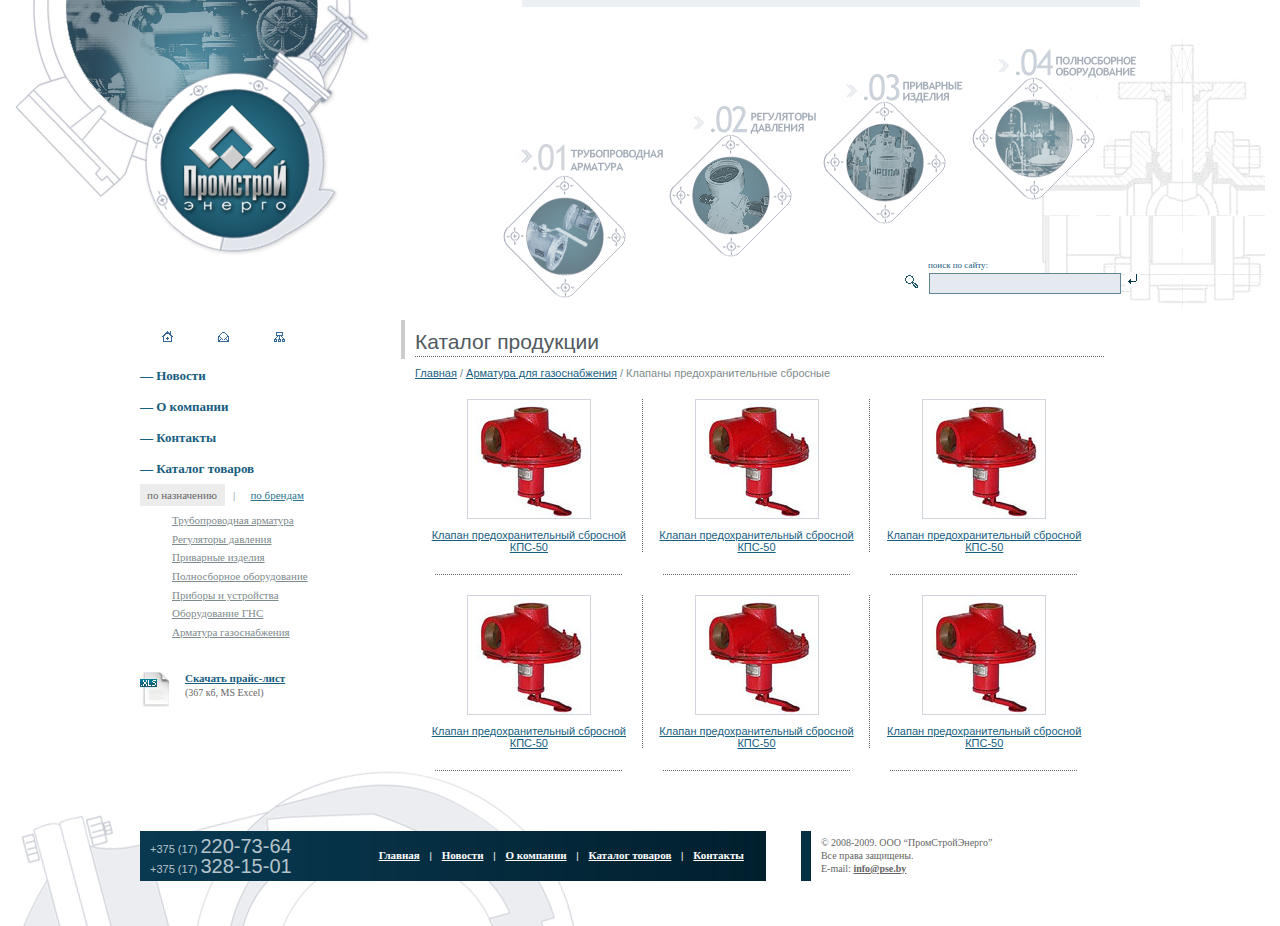
==== catalog.html @ 0b193466 "layout page catalog" ====
<!DOCTYPE html PUBLIC "-//W3C//DTD XHTML 1.0 Transitional//EN" "http://www.w3.org/TR/xhtml1/DTD/xhtml1-transitional.dtd">
<html xmlns="http://www.w3.org/1999/xhtml">
<head>
<meta http-equiv="Content-Type" content="text/html; charset=utf-8" />
<link rel="stylesheet" type="text/css" href="style.css" />
<script type="text/javascript" src="JS/jquery-1.7.2.min.js"></script>
<script type="text/javascript" src="JS/script.js"></script>
<script type="text/javascript" src="JS/jquery-ui-1.8.20.custom.min.js"></script>
<script type="text/javascript" src="JS/jquery.cookie.js"></script>
<title></title>
</head>


<body>
<div class="karkas-main">
<div class="karkas">
    <div class="main">
        <div class="header">
            <a href="/"><img src="images/logo.png" class="logo" alt="" /></a>
            <ul class="menu">
                <li><a href="#" class="step1"></a></li>    
                <li><a href="#" class="step2"></a></li>
                <li><a href="#" class="step3"></a></li>
                <li><a href="#" class="step4"></a></li>
            </ul>
            <div class="search">
                <p>поиск по сайту:</p>
                <form action="" method="get">
                    <img src="images/loopa.gif" alt="" />
                    <input class="input" type="text" name="txt1" />
                    <input type="image" src="images/search.gif" name="go" />
                </form>
            </div>
        </div>
        <table class="content-main" border="0" cellspacing="0" cellpadding="0">
            <tr>
                <td class="nav">
                    <div class="links">
                        <a href="#"><img src="images/home.gif" alt="" /></a>                                    
                        <a href="#"><img src="images/contacts.gif" alt="" /></a>
                        <a href="#"><img src="images/map.gif" alt="" /></a>
                    </div>
                    <ul class="navigation">
                        <li>&mdash;&nbsp;<a href="#">Новости</a></li>
                        <li>&mdash;&nbsp;<a href="#">О компании</a></li>
                        <li>&mdash;&nbsp;<a href="#">Контакты</a></li>
                        <li>&mdash;&nbsp;<a href="#">Каталог товаров</a></li>
                    </ul>
                    <div id="catalog">
                        <div id="select">
                            <a id="header_catalog_type" href="#" class="selec_activ"> по назначению </a>&nbsp;&nbsp;     |&nbsp;&nbsp;   
                            <a id="header_catalog_brand" href="#" class="selec"> по брендам </a> 
                        </div>
                        
                        <div id="list_type">
                            <a href="/catalog/type/1">Трубопроводная арматура</a><br />    
                            <a href="/catalog/type/2">Регуляторы давления</a><br />    
                            <a href="/catalog/type/3">Приварные изделия</a><br />    
                            <a href="/catalog/type/4">Полносборное оборудование</a><br />    
                            <a href="/catalog/type/5">Приборы и устройства</a><br />    
                            <a href="/catalog/type/6">Оборудование ГНС</a><br />    
                            <a href="/catalog/type/7">Арматура газоснабжения</a><br />                                                
                        </div>
                        
                        <div id="list_brands">
                            <p><a href="#">Трубы России</a></p>
                            <div>
                                <a href="/catalog/parent/1">Все типы</a><br />
                                <a href="/catalog/brand/6">Счетчики</a><br />
                                <a href="/catalog/brand/7">Трубы</a><br />
                                <a href="/catalog/brand/8">Сварные изделия</a><br />
                            </div>
                                    
                            <p><a href="#">ГазПром</a></p>
                            <div>
                                <a href="/catalog/parent/2">Все типы</a><br />
                                <a href="/catalog/brand/9">Счетчики</a><br />
                                <a href="/catalog/brand/10">Муфты</a><br />
                                <a href="/catalog/brand/11">Соединительные элементы</a><br />
                            </div>
                                    
                            <p><a href="#">РосСчетчик</a></p>
                            <div>
                                <a href="/catalog/parent/3">Все типы</a><br />
                                <a href="/catalog/brand/12">Болты</a><br />
                                <a href="/catalog/brand/13">Гайки</a><br />
                            </div>
                                    
                            <p><a href="#">РосТрубы</a></p>
                            <div>
                                <a href="/catalog/parent/4">Все типы</a><br />
                                <a href="/catalog/brand/14">Вентили</a><br />
                            </div>
                                    
                            <p><a href="#">ГосСварПром</a></p>
                            <div>
                                <a href="/catalog/parent/5">Все типы</a><br />
                                <a href="/catalog/brand/15">Обратные клапаны</a><br />
                            </div>                                    
                                
                        </div>                    
                    </div>
                    <div class="pricelist">
                        <a href="#">Скачать прайс-лист</a><br />
                        (367 кб, MS Excel)
                    </div>
                </td>
                <td class="content">
                    <h1>Каталог продукции</h1>
                    <div class="kat_map">
                    <a href="#">Главная</a> / <a href="#">Арматура для газоснабжения</a> / Клапаны предохранительные сбросные
                    </div>
                    
                    <div class="product-cat-main">
                        <div class="product-cat">
                            <a href="#"><img src="images/product.jpg" alt="Клапан предохранительный сбросной КПС-50" /></a>
                            <a href="#">Клапан предохранительный сбросной КПС-50</a>
                        </div>
                        <div class="border-bot">
                        </div>
                    </div>
                    
                    <div class="product-cat-main">
                        <div class="product-cat">
                            <a href="#"><img src="images/product.jpg" alt="Клапан предохранительный сбросной КПС-50" /></a>
                            <a href="#">Клапан предохранительный сбросной КПС-50</a>
                        </div>
                        <div class="border-bot">
                        </div>
                    </div>
                    
                    <div class="product-cat-main">
                        <div class="product-cat-third">
                            <a href="#"><img src="images/product.jpg" alt="Клапан предохранительный сбросной КПС-50" /></a>
                            <a href="#">Клапан предохранительный сбросной КПС-50</a>
                        </div>
                        <div class="border-bot">
                        </div>
                    </div>
                    
                    <div class="product-cat-main">
                        <div class="product-cat">
                            <a href="#"><img src="images/product.jpg" alt="Клапан предохранительный сбросной КПС-50" /></a>
                            <a href="#">Клапан предохранительный сбросной КПС-50</a>
                        </div>
                        <div class="border-bot">
                        </div>
                    </div>
                    
                    <div class="product-cat-main">
                        <div class="product-cat">
                            <a href="#"><img src="images/product.jpg" alt="Клапан предохранительный сбросной КПС-50" /></a>
                            <a href="#">Клапан предохранительный сбросной КПС-50</a>
                        </div>
                        <div class="border-bot">
                        </div>
                    </div>
                    
                    <div class="product-cat-main">
                        <div class="product-cat-third">
                            <a href="#"><img src="images/product.jpg" alt="Клапан предохранительный сбросной КПС-50" /></a>
                            <a href="#">Клапан предохранительный сбросной КПС-50</a>
                        </div>
                        <div class="border-bot">
                        </div>
                    </div>
                    
                </td>
                
            </tr>
        </table>
</div>
      <div class="footer-main">
        <div class="footer">
            <div class="ftrMenu">
                <div class="phone">
                    +375 (17) <span>220-73-64</span> <br />
                    +375 (17) <span>328-15-01</span>
                </div>
                <p> 
                    <a href="#">Главная</a> |
                    <a href="#">Новости</a> |
                    <a href="#">О компании</a> |
                    <a href="#">Каталог товаров</a> |
                    <a href="#">Контакты</a>
                </p>
            </div>
                <div class="copy">
                    © 2008-2009. ООО “ПромСтройЭнерго” <br />
                    Все права защищены. <br />
                    E-mail: <a href="malito:info@pse.by">info@pse.by</a>
                </div> 
        </div>
    </div>
</div>
</div>        
</body>
</html>
---- style.css ----
*{
    padding:0; margin:0;
}
img{
    border:none;
}
td{
    vertical-align:top;
}
.karkas-main{
    background:url(images/bglogo.jpg) left top no-repeat; max-width:1250px; margin:0 auto;  
}
.karkas{
    background:url(images/bgcherteg.gif) right 35px no-repeat;    
}
.main{
    width:1000px; margin:0 auto;
}
.header{
    height:320px;  position:relative;
}
.logo{
    position:absolute; left:0; top:0; margin:5px 0 0 5px;
}
.menu{
    list-style:none; position:absolute; right:0; top:0
}
.menu li{
    float:left;
}
a.step1{background:url(images/menu1.png) left top no-repeat; display:block; width:168px; height:301px;
}
a:hover.step1{background:url(images/menu1h.png) left top no-repeat;
}
a.step2{background:url(images/menu2.png) left top no-repeat; display:block; width:152px; height:258px;
}
a:hover.step2{background:url(images/menu2h.png) left top no-repeat;
}
a.step3{background:url(images/menu3.png) left top no-repeat; display:block; width:149px; height:233px;
}
a:hover.step3{background:url(images/menu3h.png) left top no-repeat;
}
a.step4{background:url(images/menu4.png) left top no-repeat; display:block; width:173px; height:204px;
}
a:hover.step4{background:url(images/menu4h.png) left top no-repeat;
}

.search{
    position:absolute; right:0; top:260px;
}
.search p{
    font:9px Tahoma; color:#185e7f; margin:0 0 0 25px;
}
.search img{
    position:relative; top:3px; right:3px;
}
.input{
    width:180px; background:#e5eaf1; border:1px solid #5e8694; font:12px Tahoma; color:#000; padding:2px 5px;
}
.content-main{
    width:100%;    
}
.nav{
    width:255px;   
}
.links{
    padding: 0 0 0 15px; margin: 10px 0 20px 0;        
}
.links img{
    margin:0 25px 0 0;        
}
.navigation{
    list-style:none;    
}
.navigation li{
    font:bold 13px Tahoma; color:#185e7f; margin: 0 0 15px 0;    
}
.navigation li a{
    color:#185e7f; text-decoration:none;   
}
.navigation li a:hover{
    color:#227ba5; text-decoration:underline;    
}
#catalog{
    margin:0 0 30px 0;    
    }    
#select{
    margin:-3px 0 10px 0; color:#7e8a8d; font: 11px Tahoma;
    }
a.selec{
    font: 11px Tahoma; color:#2c748c; text-decoration:underline; padding:5px 5px 5px 7px;
    }        
a:hover.selec{
    font: 11px Tahoma; color:#2c748c; text-decoration:none; padding:5px 5px 5px 7px;
    }                        
a.selec_activ{
    font: 11px Tahoma; color:#666666; text-decoration:none; background:#ececec; padding:5px 5px 5px 7px;
    }    
#list_type a, #list_brands a{
    font: 11px Tahoma; color:#7e8a8d; background:url(images/bgKatalog.gif) left center no-repeat; padding:0 0 0 12px; margin:0px 0 0px 20px; line-height:1.7;
    }        
#list_type a:hover, #list_brands a:hover{
    font: 11px Tahoma; color:#7e8a8d; background:url(images/bgKatalog.gif) left center no-repeat; padding:0 0 0 12px; margin:0px 0 0px 20px; line-height:1.7; text-decoration:none;
    }
#list_brands div{
    padding:0 0 10px 15px;
    }
.pricelist{
    background:url(images/xls.jpg) left center no-repeat; font:10px Tahoma; color:#666666;  padding:0 0 0 45px; height:35px; margin:0; line-height:1.7;
}
.pricelist a{
    font:bold 11px Tahoma; color:#185e7f;
}
.pricelist a:hover{
    text-decoration:none;    
}        
.content{
    font-family:"Trebuchet MS", Arial, Helvetica, sans-serif; font-size: 13px; background:url(images/bgabout.gif) no-repeat left top; padding: 0 35px 0 20px;
}
.content h1{
    font-size:21px; color:#525960;  font-weight:normal;background:url(images/punctir.gif) bottom repeat-x; padding:0 0 3px 0; margin:10px 0 10px 0;
}
.content p{
    margin:0 0 20px 0; text-align:justify;
}

.news{
    width:280px; font-family:"Trebuchet MS", Arial, Helvetica, sans-serif; padding:0 10px 0 0;     
}
.news h1{
    font-size:18px; color:#525960;  font-weight:normal;background:url(images/punctir.gif) bottom repeat-x; padding:0 0 3px 0; margin:14px 0 10px 0;
}
.news div{
    background:url(images/punctir.gif) bottom repeat-x; padding:0 0 10px 0; text-align:justify; margin:0 0 15px 0;
}
.news div span{
    font-size:10px; color:#767676; background:#ececec; padding:3px; text-decoration:underline;
}
.news div h2{
    font:bold 11px Tahoma; color:#185e7f; text-transform:uppercase; margin:3px 0 5px 0;
}
.news div h2 a{
    color:#185e7f;
}
.news div h2 a:hover{
    text-decoration:none;
}
.news div p{
    font:11px Tahoma;    
}
.news div p a{
    color:#000;    
}
.news div p a:hover{
    text-decoration:none;    
}
a.archiv-news{
    font:11px Tahoma; color:#185e7f; background:#ececec; padding:5px 7px; margin: 0 0 20px 0; display:block;width:83px;
}
a:hover.archiv-news{
    text-decoration:none;
}
.footer-main{
    background:url(images/bgFtr.gif) left bottom no-repeat; padding:60px 0 45px 0;
}
.footer{
    width:1000px; margin:0 auto; overflow:hidden;
}
.ftrMenu{
    background:#011f2d url(images/bgMenuFtr.jpg) left repeat-y; float:left;
}
.ftrMenu p{
    float:right; color:#fff; font:bold 11px Tahoma; margin: 18px 15px 10px 80px;
}
.ftrMenu p a{
    color:#fff; margin:0 7px;
}
.ftrMenu p a:hover{
    text-decoration:none;
}
.phone{
    float:left; font:11px "Trebuchet MS", Arial, Helvetica, sans-serif; color:#b5c3ca; line-height:1; margin:5px 0 5px 10px;
}
.phone span{
    font-size: 20px;
}
.copy{
    font:10px Tahoma; color:#656565; float:left; border-left:10px solid #052f43; margin:0 0 0 35px; padding:5px 0 6px 10px; line-height:1.3;
}
.copy a{
    color:#656565; font-weight:bold;    
}
.copy a:hover{
    text-decoration:none;    
}
.kat_map{
    color:#7e8a8d; font:11px Arial;
}
.kat_map a{
    color:#185e7f;    
}
.kat_map a:hover{
    text-decoration:none;    
}
.product-cat-main{
    width:33%; float:left; padding:20px 0 0 0;
}
.product-cat{
    background:url(images/punctir1.jpg) right repeat-y; text-align:center;
}
.product-cat img{
    display:block; margin:0 auto 10px auto; border:1px solid #d1d6de;
}
.product-cat a{
    font:11px Arial; color:#185e7f;
}
.product-cat a:hover{
    text-decoration:none;
}
.border-bot{
    height:2px; background:url(images/punctir.gif) left repeat-x; margin:20px 20px 0 20px;
}
.product-cat-third{
    text-align:center;
}
.product-cat-third img{
    display:block; margin:0 auto 10px auto; border:1px solid #d1d6de;
}
.product-cat-third a{
    font:11px Arial; color:#185e7f;
}
.product-cat-third a:hover{
    text-decoration:none;
}
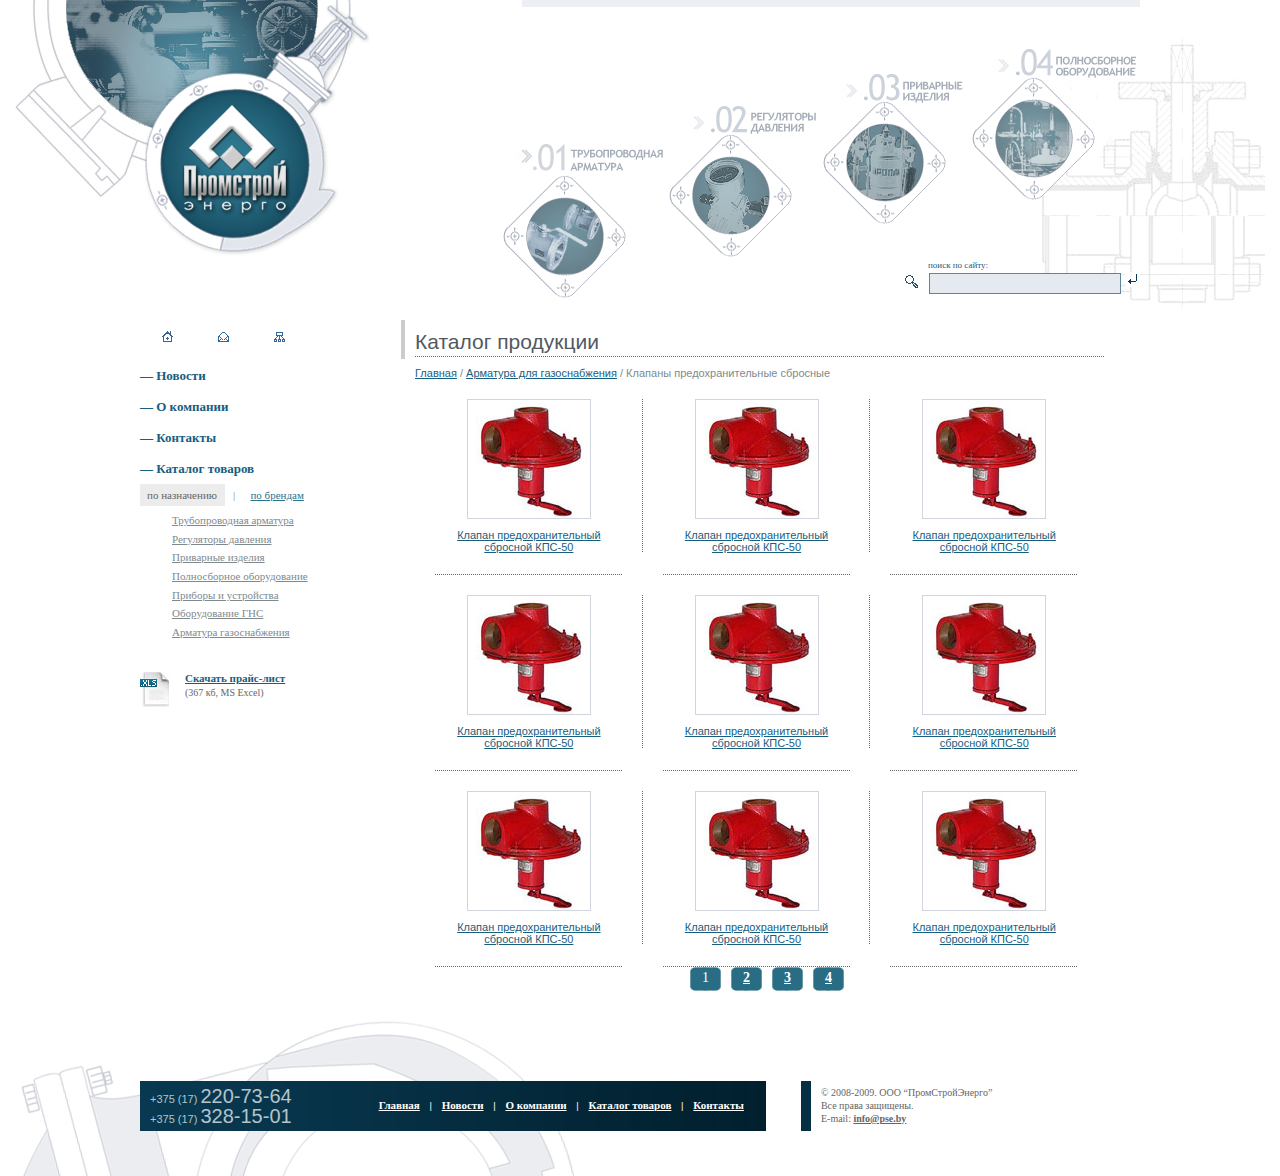
==== commit 9424ac40: "page navigation" ====
--- a/catalog.html
+++ b/catalog.html
@@ -164,6 +164,41 @@
                         <div class="border-bot">
                         </div>
                     </div>
+                    <div class="product-cat-main">
+                        <div class="product-cat">
+                            <a href="#"><img src="images/product.jpg" alt="Клапан предохранительный сбросной КПС-50" /></a>
+                            <a href="#">Клапан предохранительный сбросной КПС-50</a>
+                        </div>
+                        <div class="border-bot">
+                        </div>
+                    </div>
+                    
+                    <div class="product-cat-main">
+                        <div class="product-cat">
+                            <a href="#"><img src="images/product.jpg" alt="Клапан предохранительный сбросной КПС-50" /></a>
+                            <a href="#">Клапан предохранительный сбросной КПС-50</a>
+                        </div>
+                        <div class="border-bot">
+                        </div>
+                    </div>
+                    
+                    <div class="product-cat-main">
+                        <div class="product-cat-third">
+                            <a href="#"><img src="images/product.jpg" alt="Клапан предохранительный сбросной КПС-50" /></a>
+                            <a href="#">Клапан предохранительный сбросной КПС-50</a>
+                        </div>
+                        <div class="border-bot">
+                        </div>
+                    </div>
+                    
+                    <div class="clr">
+                        <ul class="pager">
+                            <li><span>1</span></li>
+                            <li><a href="#">2</a></li>
+                            <li><a href="#">3</a></li>
+                            <li><a href="#">4</a></li>
+                        </ul>
+                    </div>
                     
                 </td>
                 
--- a/style.css
+++ b/style.css
@@ -6,6 +6,9 @@
 }
 td{
     vertical-align:top;
+}
+.clr{
+    clear:both;
 }
 .karkas-main{
     background:url(images/bglogo.jpg) left top no-repeat; max-width:1250px; margin:0 auto;  
@@ -206,7 +209,7 @@
     width:33%; float:left; padding:20px 0 0 0;
 }
 .product-cat{
-    background:url(images/punctir1.jpg) right repeat-y; text-align:center;
+    background:url(images/punctir1.jpg) right repeat-y; text-align:center; padding:0 20px;
 }
 .product-cat img{
     display:block; margin:0 auto 10px auto; border:1px solid #d1d6de;
@@ -221,7 +224,7 @@
     height:2px; background:url(images/punctir.gif) left repeat-x; margin:20px 20px 0 20px;
 }
 .product-cat-third{
-    text-align:center;
+    text-align:center; padding:0 20px;
 }
 .product-cat-third img{
     display:block; margin:0 auto 10px auto; border:1px solid #d1d6de;
@@ -231,4 +234,19 @@
 }
 .product-cat-third a:hover{
     text-decoration:none;
+}
+.pager{
+    list-style:none; overflow:hidden; margin:30px 0 30px 270px;
+}
+.pager li{
+    float:left; margin:0 5px;
+}
+.pager li a{
+    display:block; text-align:center; background:url(images/bgPage.gif) no-repeat center center; width:31px; font:bold 14px  Tahoma; color:#fff; padding: 3px 0 5px 0;
+}
+.pager li a:hover{
+    text-decoration:none;
+}
+.pager li span{
+    display:block; text-align:center; background:url(images/bgPage.gif) no-repeat center center; width:31px; font:14px Tahoma; color:#fff; padding: 3px 0 5px 0;
 }